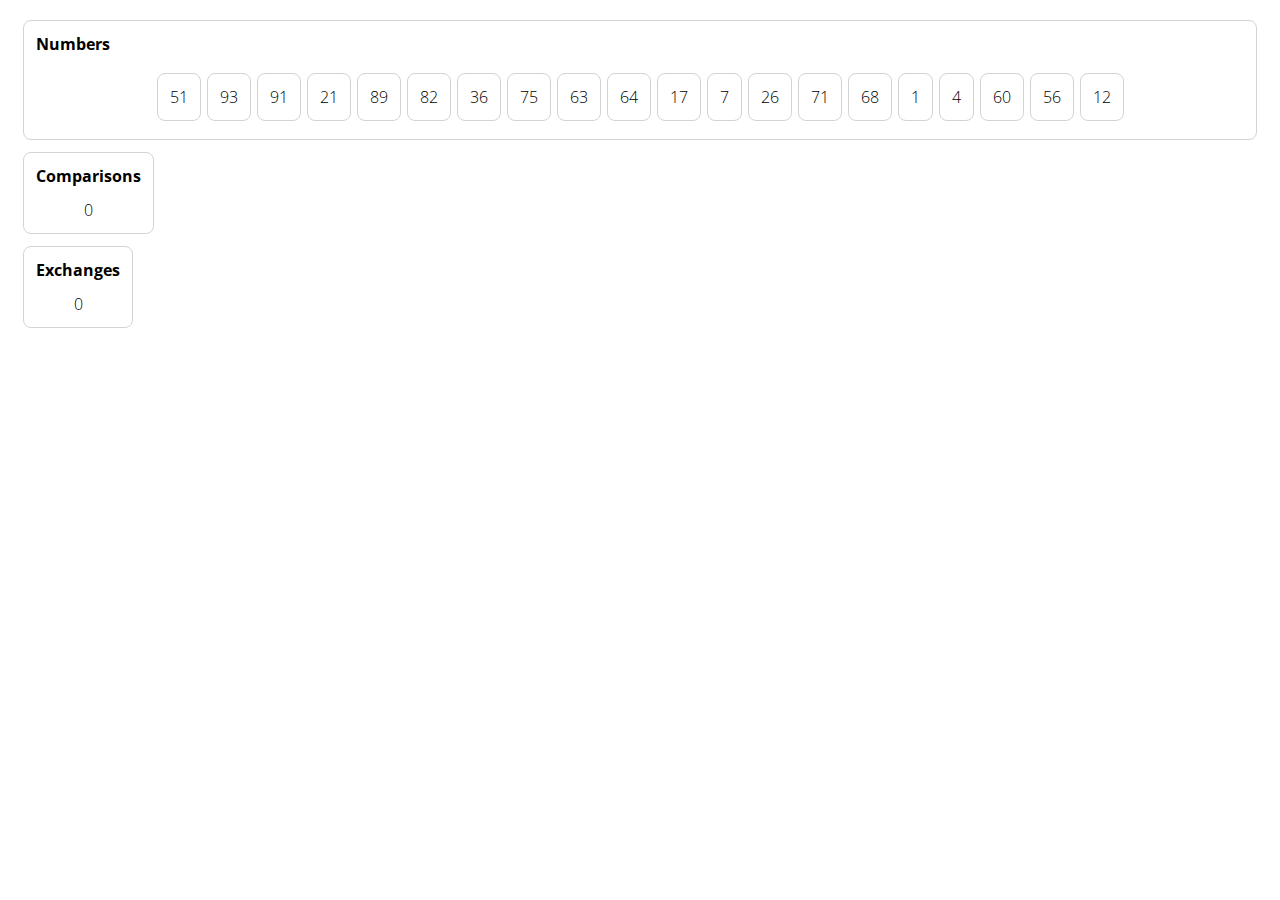
==== html/algorithms.html @ cb84f91b "Rewrote it to use DOM" ====
<!DOCTYPE html>
<html>
	<head>
		<title>Sorting Simulator</title>

		<script src="https://code.jquery.com/jquery-3.1.0.min.js" integrity="sha256-cCueBR6CsyA4/9szpPfrX3s49M9vUU5BgtiJj06wt/s=" crossorigin="anonymous"></script>

        <link rel="stylesheet" type="text/css" href="../css/styles.css">
        <script type="text/javascript" src="../js/alg-viz.js"></script>
        <script type="text/javascript" src="../js/sorts.js"></script>

        <link href="https://fonts.googleapis.com/css?family=Open+Sans" rel="stylesheet">
    </head>
	<body class="noselect">
	    <script type="text/javascript">
			var page = new VPage();

	        var sort = new SelectionSort(page);
			var alg = sort.execute();

	        document.onkeypress = function(e) {
	            if (e.charCode == 32) {
	                advance();
					return false;
	            }
	        };

	        function advance() {
	            alg.next();
	        }
	    </script>
	</body>
</html>
---- css/styles.css ----
body {
    font-family: Open Sans;
    font-weight: lighter;
    margin: 20px;
}

h1 {
    font-weight: normal;
}

div.box {
    border-radius: 8px;
    padding: 12px;
    border: 1px lightgrey solid;
    margin: 6px 3px;
    text-align: center;
}

div.block {
    display: block;
}

div.compressed {
    float: left;
    clear: both;
}

div.float {
    display: inline-block;
}

div.box span {
    margin-bottom: 12px;
    display: block;
    font-weight: bold;
    text-align: left;
}

div.gap {
    margin-right: 20px;
}
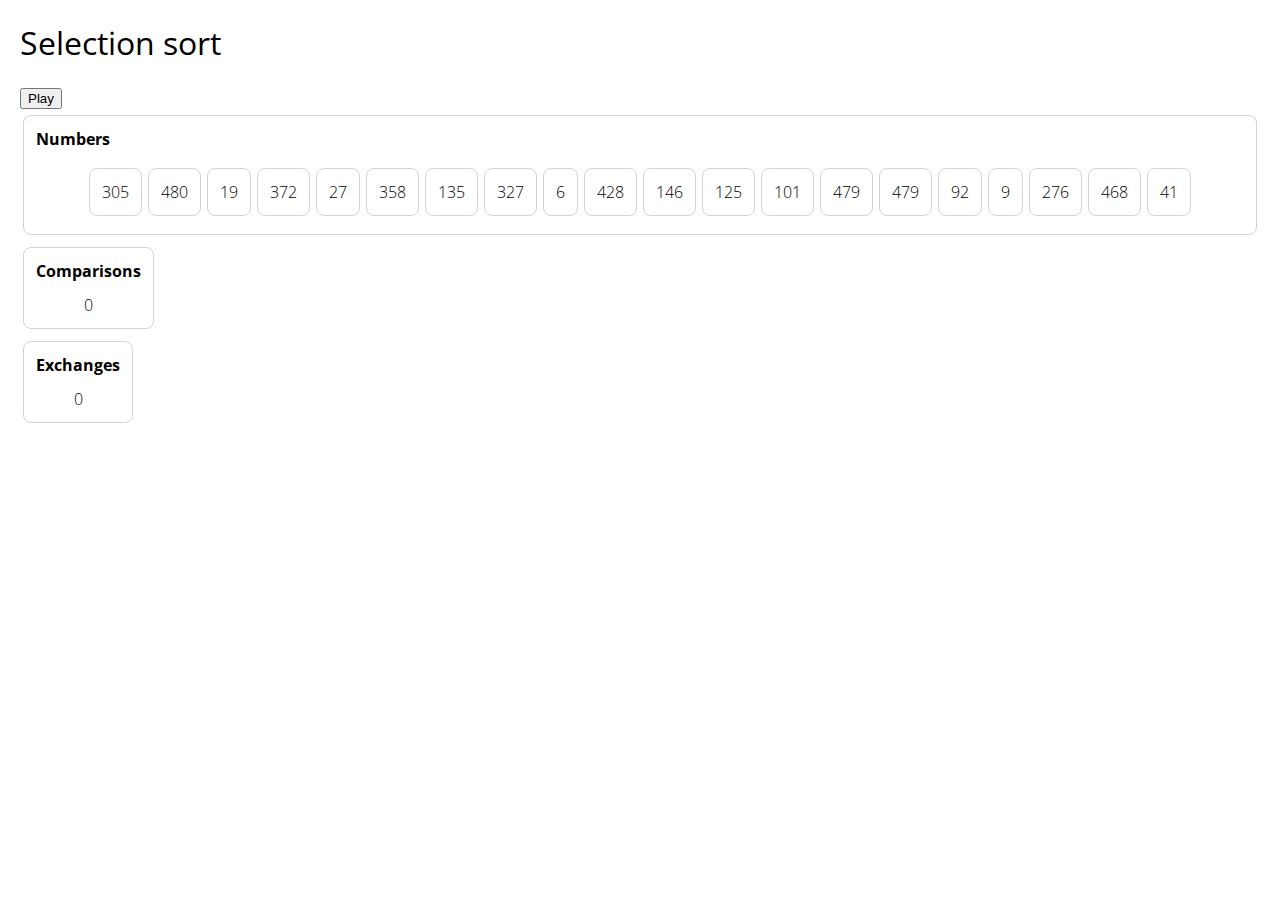
==== commit 79d91391: "Coloring works" ====
--- a/html/algorithms.html
+++ b/html/algorithms.html
@@ -12,6 +12,12 @@
         <link href="https://fonts.googleapis.com/css?family=Open+Sans" rel="stylesheet">
     </head>
 	<body class="noselect">
+		<h1>Selection sort</h1>
+
+		<button type="button" onclick="toggle_animation();" id="animation">Play</button>
+
+		<div id="algorithm"></div>
+
 	    <script type="text/javascript">
 			var page = new VPage();
 
@@ -28,6 +34,10 @@
 	        function advance() {
 	            alg.next();
 	        }
+
+			function toggle_animation() {
+				window.setInterval(advance, 500);
+			}
 	    </script>
 	</body>
 </html>
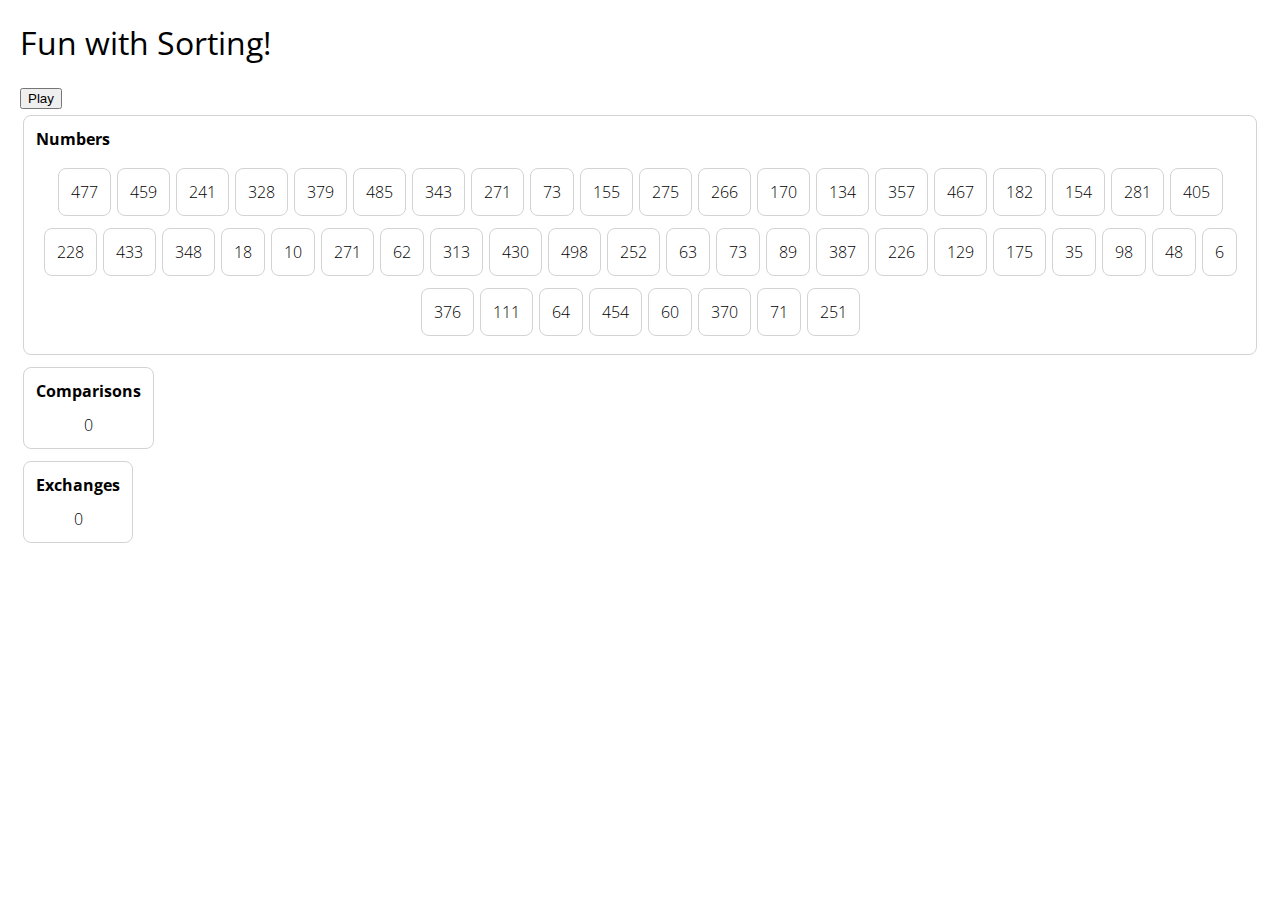
==== commit baaf7eed: "Insertion sort works" ====
--- a/html/algorithms.html
+++ b/html/algorithms.html
@@ -12,7 +12,7 @@
         <link href="https://fonts.googleapis.com/css?family=Open+Sans" rel="stylesheet">
     </head>
 	<body class="noselect">
-		<h1>Selection sort</h1>
+		<h1>Fun with Sorting!</h1>
 
 		<button type="button" onclick="toggle_animation();" id="animation">Play</button>
 
@@ -21,7 +21,7 @@
 	    <script type="text/javascript">
 			var page = new VPage();
 
-	        var sort = new SelectionSort(page);
+	        var sort = new InsertionSort(page);
 			var alg = sort.execute();
 
 	        document.onkeypress = function(e) {
@@ -35,8 +35,13 @@
 	            alg.next();
 	        }
 
+			var timer;
 			function toggle_animation() {
-				window.setInterval(advance, 500);
+				if (!timer) timer = window.setInterval(advance, 25);
+				else {
+					window.clearInterval(timer);
+					timer = 0;
+				}
 			}
 	    </script>
 	</body>
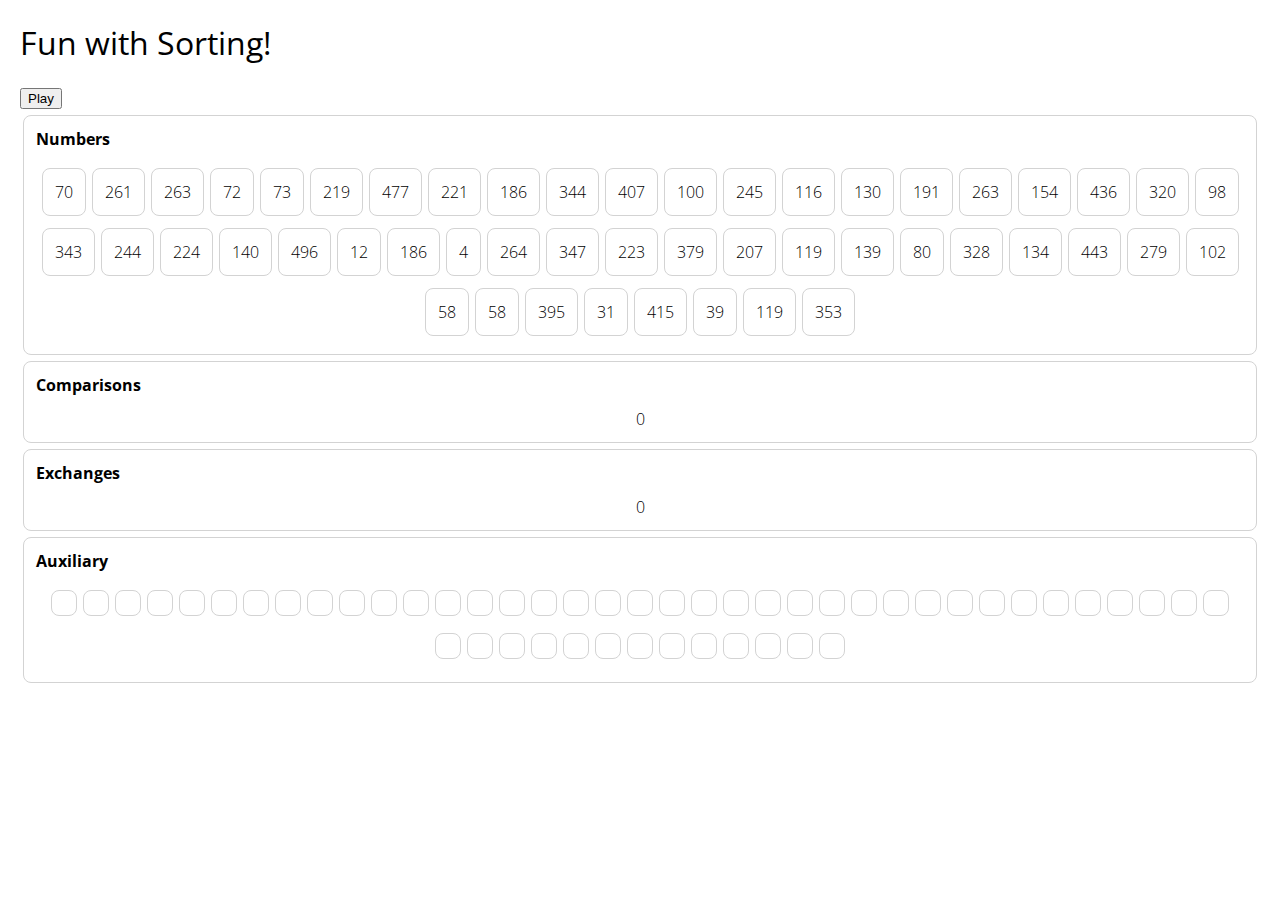
==== commit 41a5b0ae: "Mergesort???" ====
--- a/html/algorithms.html
+++ b/html/algorithms.html
@@ -21,7 +21,7 @@
 	    <script type="text/javascript">
 			var page = new VPage();
 
-	        var sort = new InsertionSort(page);
+	        var sort = new MergeSort(page);
 			var alg = sort.execute();
 
 	        document.onkeypress = function(e) {
--- a/css/styles.css
+++ b/css/styles.css
@@ -21,8 +21,8 @@
 }
 
 div.compressed {
-    float: left;
-    clear: both;
+    /*float: left;
+    clear: both;*/
 }
 
 div.float {
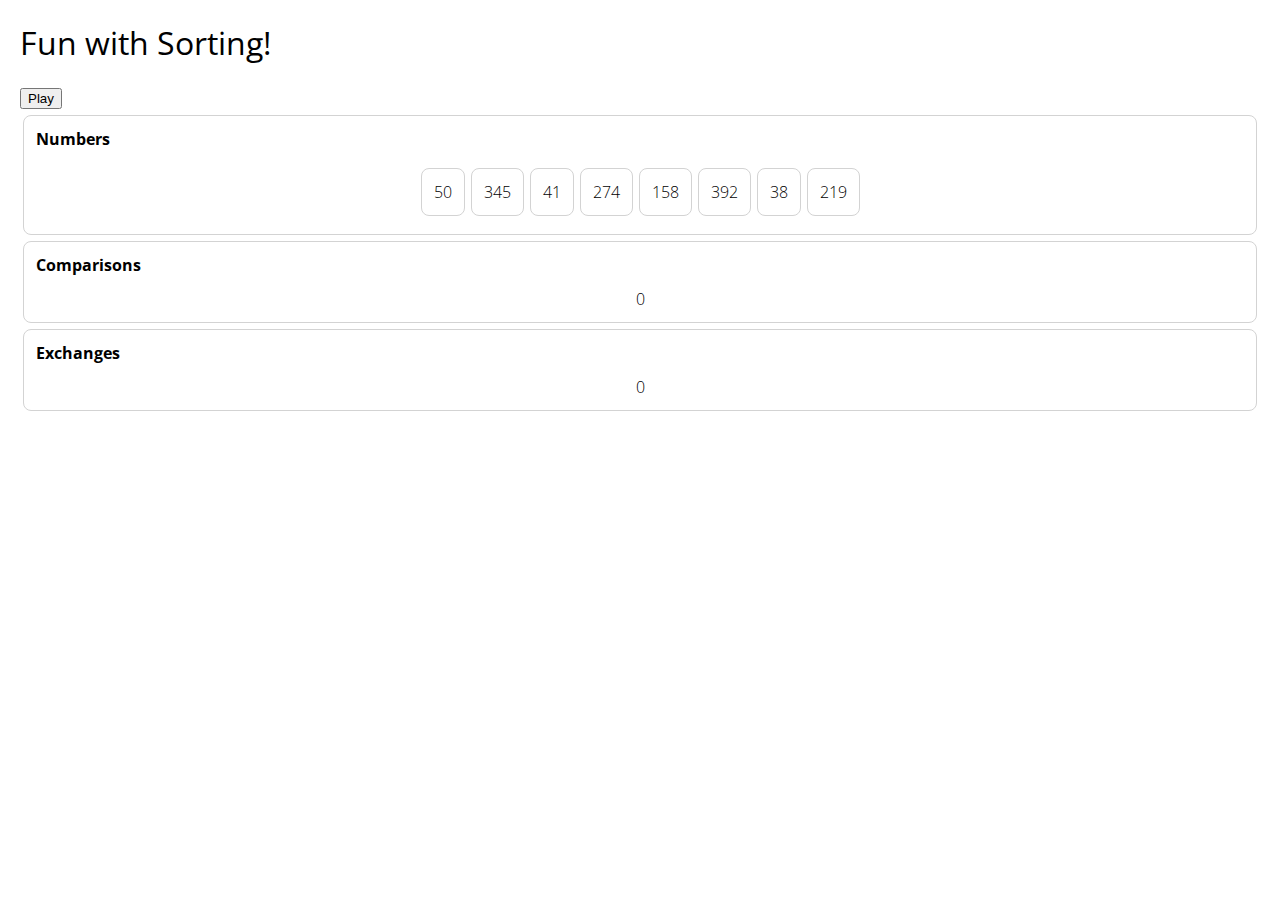
==== commit 7af96732: "Shows recursion properly" ====
--- a/html/algorithms.html
+++ b/html/algorithms.html
@@ -37,7 +37,7 @@
 
 			var timer;
 			function toggle_animation() {
-				if (!timer) timer = window.setInterval(advance, 25);
+				if (!timer) timer = window.setInterval(advance, 200);
 				else {
 					window.clearInterval(timer);
 					timer = 0;
--- a/css/styles.css
+++ b/css/styles.css
@@ -26,6 +26,7 @@
 }
 
 div.float {
+    position: relative;
     display: inline-block;
 }
 
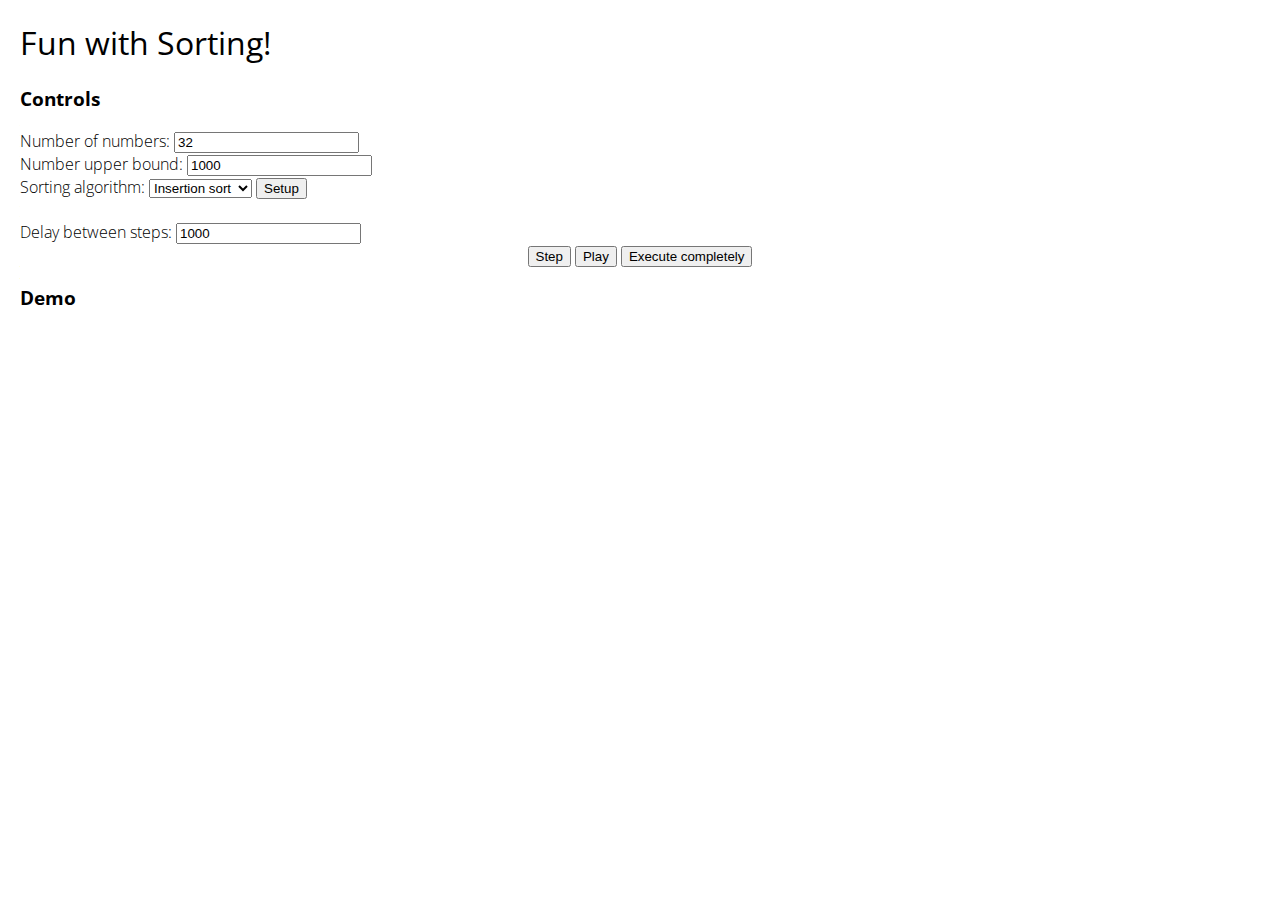
==== commit dd9fff07: "Algorithm selector" ====
--- a/html/algorithms.html
+++ b/html/algorithms.html
@@ -14,15 +14,34 @@
 	<body class="noselect">
 		<h1>Fun with Sorting!</h1>
 
-		<button type="button" onclick="toggle_animation();" id="animation">Play</button>
+		<h3>Controls</h3>
+			<label for="numbers">Number of numbers:</label> <input type="number" value="32" id="numbers"/><br/>
+			<label for="upper">Number upper bound:</label> <input type="number" value="1000" id="upper"></br/>
+			<label for="sort">Sorting algorithm:</label>
+			<select id="sort">
+				<option value="insert">Insertion sort</option>
+				<option value="select">Selection sort</option>
+				<option value="merge">Mergesort</option>
+			</select>
+
+			<button type="button" onclick="setup();" id="setup">Setup</button><br/><br/>
+
+			<label for="delay">Delay between steps:</label> <input type="number" value="1000" id="delay"/><br/>
+
+			<div class="controls">
+				<button type="button" onclick="advance();" id="step">Step</button>
+				<button type="button" onclick="toggle_animation();" id="animation">Play</button>
+				<button type="button" onclick="execute();" id="execute">Execute completely</button>
+			</div>
+
+		<h3>Demo</h3>
 
 		<div id="algorithm"></div>
 
 	    <script type="text/javascript">
 			var page = new VPage();
 
-	        var sort = new MergeSort(page);
-			var alg = sort.execute();
+			var sort, alg;
 
 	        document.onkeypress = function(e) {
 	            if (e.charCode == 32) {
@@ -32,17 +51,39 @@
 	        };
 
 	        function advance() {
-	            alg.next();
+	            return alg.next().done;
 	        }
 
 			var timer;
 			function toggle_animation() {
-				if (!timer) timer = window.setInterval(advance, 200);
+				if (!timer) timer = window.setInterval(advance, $('#delay').val());
 				else {
 					window.clearInterval(timer);
 					timer = 0;
 				}
 			}
+
+			function execute() {
+				while (!advance());
+			}
+
+			function setup() {
+				switch ($('#sort').val()) {
+				case 'insert':
+					sort = new InsertionSort(page);
+					break;
+				case 'select':
+					sort = new SelectionSort(page);
+					break;
+				case 'merge':
+					sort = new MergeSort(page);
+					break;
+				}
+
+				alg = sort.execute();
+
+				sort.generate($("#numbers").val(), $("#upper").val());
+			}
 	    </script>
 	</body>
 </html>
--- a/css/styles.css
+++ b/css/styles.css
@@ -40,3 +40,7 @@
 div.gap {
     margin-right: 20px;
 }
+
+div.controls {
+    text-align: center;
+}
